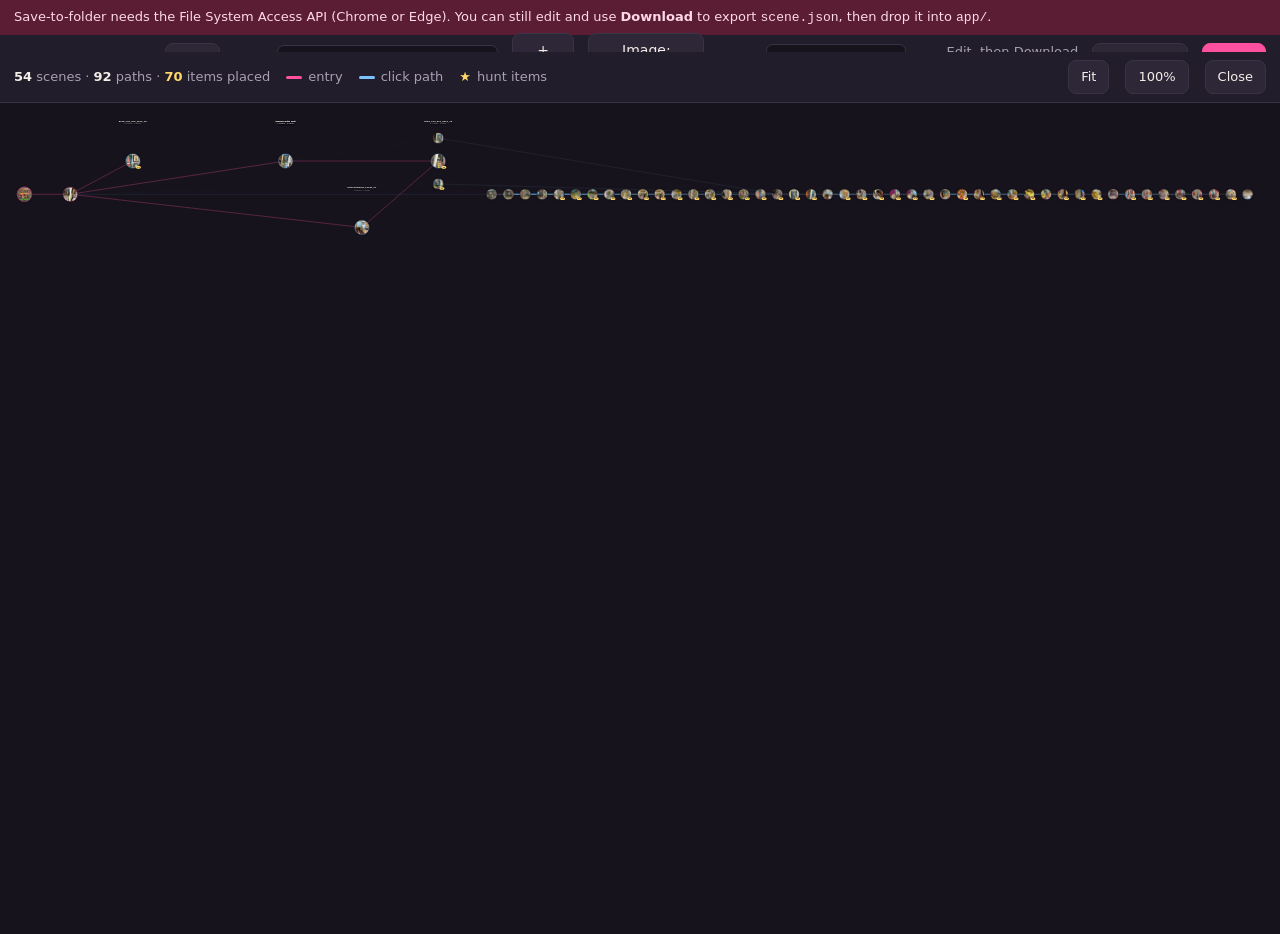
==== app/editor.html @ ed71b114 "Replace hover hints with pickable scene transitions Hints only ever rendered on mousemove, which pho" ====
<!doctype html>
<html lang="en">
<head>
  <meta charset="utf-8">
  <meta name="viewport" content="width=device-width, initial-scale=1">
  <title>Treasure Factory: Editor</title>
  <style>
    :root { --bg:#16131c; --panel:#221d2b; --line:#3a3346; --ink:#f3eee7; --muted:#a99fb5; --accent:#ff50a0; --accent2:#7cc0ff; }
    * { box-sizing: border-box; }
    /* The `hidden` attribute must win over our id/class `display` rules (e.g. #gate, .empty),
       or those elements never hide. Without this, the gate overlay stays up after unlock. */
    [hidden] { display: none !important; }
    html, body { margin:0; height:100%; background:var(--bg); color:var(--ink);
      font:14px/1.4 ui-sans-serif, system-ui, sans-serif; overflow:hidden; }

    #toolbar { display:flex; align-items:center; gap:14px; padding:8px 14px;
      background:var(--panel); border-bottom:1px solid var(--line); height:52px; }
    #toolbar .brand { color:var(--accent); letter-spacing:.02em; white-space:nowrap; }
    #toolbar label { display:flex; align-items:center; gap:6px; color:var(--muted); white-space:nowrap; }
    #toolbar select, #toolbar input { background:var(--bg); color:var(--ink);
      border:1px solid var(--line); border-radius:7px; padding:6px 8px; font:inherit; }
    #toolbar input { width:140px; }
    #toolbar .spacer { flex:1; }
    .status { color:var(--muted); min-width:120px; text-align:right; font-size:13px; }
    button { background:#2e2738; color:var(--ink); border:1px solid var(--line);
      border-radius:8px; padding:7px 12px; font:inherit; cursor:pointer; }
    button:hover { border-color:var(--accent); }
    button:disabled { opacity:.45; cursor:not-allowed; }
    button.primary { background:var(--accent); color:#1a0e16; border-color:var(--accent); font-weight:600; }
    button.danger { background:#3a2030; border-color:#6b2a47; color:#ffc4dc; }

    #main { display:flex; height:calc(100% - 52px); }
    #stage { position:relative; flex:1; background:#0c0a10; overflow:hidden; }
    #editframe { position:absolute; inset:0; width:100%; height:100%; object-fit:contain;
      user-select:none; -webkit-user-drag:none; }
    #overlay { position:absolute; inset:0; cursor:crosshair; }
    .empty { position:absolute; inset:0; display:flex; align-items:center; justify-content:center;
      color:var(--muted); text-align:center; padding:0 30px; pointer-events:none; }

    .hs { position:absolute; border:2px solid var(--accent2);
      background:rgba(124,192,255,.14); border-radius:3px; cursor:move; }
    .hs.find { border-color:#ffd76a; background:rgba(255,215,106,.14); }
    .hs.selected { border-color:var(--accent); background:rgba(255,80,160,.18); box-shadow:0 0 0 1px var(--accent); }
    .hs.drawing { border-style:dashed; pointer-events:none; }
    .hslabel { position:absolute; left:0; top:-19px; padding:0 5px; font-size:11px; line-height:17px;
      background:rgba(0,0,0,.7); color:var(--ink); border-radius:4px; white-space:nowrap; pointer-events:none; }
    .handle { position:absolute; right:-6px; bottom:-6px; width:12px; height:12px;
      background:var(--accent); border:2px solid #1a0e16; border-radius:3px; cursor:nwse-resize; }

    #panel { width:288px; background:var(--panel); border-left:1px solid var(--line);
      padding:14px; overflow:auto; }
    #panel h3 { margin:6px 0 8px; font-size:12px; text-transform:uppercase; letter-spacing:.08em; color:var(--muted); }
    #hotspotList { list-style:none; margin:0 0 14px; padding:0; }
    #hotspotList li { display:flex; justify-content:space-between; gap:8px; align-items:center;
      padding:7px 9px; border:1px solid var(--line); border-radius:7px; margin-bottom:6px; cursor:pointer; }
    #hotspotList li.sel { border-color:var(--accent); background:rgba(255,80,160,.1); }
    #hotspotList li .t { color:var(--muted); font-size:12px; }
    #hsEditor label { display:block; margin:10px 0; color:var(--muted); }
    #hsEditor input, #hsEditor select { width:100%; margin-top:4px; background:var(--bg); color:var(--ink);
      border:1px solid var(--line); border-radius:7px; padding:7px 8px; font:inherit; }
    .coords { font:12px/1.5 ui-monospace, monospace; color:var(--muted); margin:8px 0; }
    .help { color:var(--muted); font-size:12px; border-top:1px solid var(--line); padding-top:12px; margin-top:16px; }
    #unsupported { background:#5a1d33; color:#ffd9e6; padding:8px 14px; font-size:13px; }
    #unsupported a { color:#fff; }

    #gate { position:fixed; inset:0; z-index:1000; background:var(--bg);
      display:flex; align-items:center; justify-content:center; padding:24px; overflow:auto; }
    .gatecard { max-width:560px; background:var(--panel); border:1px solid var(--line);
      border-radius:14px; padding:24px 26px; box-shadow:0 12px 48px rgba(0,0,0,.5); }
    .gatecard h2 { margin:0 0 10px; color:var(--accent); font-size:20px; }
    .gateerror { color:#ffb3b3; font-size:13px; margin:10px 0 0; }
    .modalnote { color:var(--muted); font-size:13px; line-height:1.5; }
    .steps { margin:12px 0; padding-left:20px; font-size:13px; line-height:1.6; }
    .steps code, .modalnote code { background:var(--bg); border:1px solid var(--line); border-radius:5px;
      padding:0 4px; font:12px/1.4 ui-monospace, monospace; }
    .tokenfield { display:block; margin:14px 0 4px; color:var(--muted); }
    .tokenfield input { width:100%; margin-top:5px; background:var(--bg); color:var(--ink);
      border:1px solid var(--line); border-radius:7px; padding:8px; font:inherit; }
    .modalactions { display:flex; justify-content:flex-end; gap:10px; margin-top:16px; }
    #tokenDocLink { color:var(--accent2); }

    #imageGrid { position:fixed; inset:0; z-index:1000; background:var(--bg);
      display:flex; flex-direction:column; padding:16px 18px; }
    .gridhead { display:flex; align-items:center; gap:14px; margin-bottom:12px; }
    .gridhead h2 { margin:0; color:var(--accent); font-size:18px; white-space:nowrap; }
    #imageGridCount { color:var(--muted); font-size:13px; white-space:nowrap; }
    #imageGridFilter { flex:1; background:var(--panel); color:var(--ink);
      border:1px solid var(--line); border-radius:7px; padding:8px 10px; font:inherit; }
    /* max-content rows: with the default stretch alignment, auto rows collapse to ~16px
       (Chrome sizes the row before the img's aspect-ratio height is known) and the 3:4
       tiles pile on top of each other. */
    #imageGridList { flex:1; overflow:auto; display:grid; gap:10px; align-content:start;
      grid-template-columns:repeat(auto-fill, minmax(200px, 1fr)); grid-auto-rows:max-content;
      width:100%; }
    .tile { position:relative; border:2px solid transparent; border-radius:8px;
      overflow:hidden; cursor:pointer; background:var(--panel); }
    /* The in-flow img with an aspect-ratio is what gives the tile (and so the auto grid row)
       its height, stable even before the lazy src loads. Keep it in flow: an absolutely
       positioned img contributes no height and the rows collapse. Photos are all portrait
       3:4, so cover shows them uncropped. */
    .tile img { display:block; width:100%; aspect-ratio:3/4; object-fit:cover; background:var(--panel); }
    .tile .cap { position:absolute; left:0; right:0; bottom:0; padding:3px 6px; font-size:11px;
      background:rgba(0,0,0,.6); color:var(--ink); white-space:nowrap; overflow:hidden; text-overflow:ellipsis; }
    .tile.used img { filter:grayscale(1); opacity:.38; }
    .tile.used .badge { position:absolute; top:6px; left:6px; padding:1px 6px; font-size:11px;
      background:var(--accent2); color:#0c1422; border-radius:10px; max-width:90%;
      white-space:nowrap; overflow:hidden; text-overflow:ellipsis; }
    .tile.current { border-color:var(--accent); }
    .tile:hover { border-color:var(--accent2); }

    /* --- atlas: the map home view --- */
    #atlasView { position:fixed; left:0; right:0; bottom:0; top:52px; z-index:900;
      background:var(--bg); display:flex; flex-direction:column; }
    .atlas-head { display:flex; align-items:center; gap:16px; padding:8px 14px;
      border-bottom:1px solid var(--line); background:var(--panel); color:var(--muted); font-size:13px; }
    .atlas-head b { color:var(--ink); font-variant-numeric:tabular-nums; }
    .atlas-head .gold { color:#ffd76a; }
    .at-key { display:inline-flex; align-items:center; gap:6px; }
    .at-sw { width:16px; border-top:3px solid; border-radius:2px; }
    #atlasBody { flex:1; overflow:auto; position:relative; }
    .at-shell { overflow:hidden; }
    .at-canvas { position:relative; transform-origin:0 0; }
    .at-canvas svg { position:absolute; inset:0; }
    .at-canvas line { transition: stroke .15s ease, stroke-opacity .15s ease, stroke-width .15s ease; }
    line.at-ring  { stroke:var(--accent2); stroke-opacity:.38; stroke-width:1.5; }
    line.at-spoke { stroke:var(--accent2); stroke-opacity:.12; stroke-width:1; }
    line.at-spine { stroke:var(--accent);  stroke-opacity:.75; stroke-width:2.5; }
    line.at-lit   { stroke:#ffd76a; stroke-opacity:1; stroke-width:2.5; }
    .at-node { position:absolute; transform:translate(-50%,-50%); width:72px; height:72px;
      border-radius:50%; padding:0; background-size:cover; background-position:center;
      border:2px solid var(--line); cursor:pointer; box-shadow:0 2px 10px rgba(0,0,0,.5);
      transition:border-color .15s ease; }
    .at-node:hover, .at-node.at-lit { border-color:#ffd76a; }
    .at-node.at-hub { width:96px; height:96px; border-color:var(--accent2); }
    .at-node.at-entry { border-color:var(--accent); }
    .at-node.at-cur { border-color:var(--accent); box-shadow:0 0 0 3px rgba(255,80,160,.4), 0 2px 10px rgba(0,0,0,.5); }
    .at-badge { position:absolute; right:-6px; bottom:-4px; background:#ffd76a; color:#3a2a00;
      border-radius:999px; font-size:11px; font-weight:600; line-height:1; padding:3px 7px;
      pointer-events:none; box-shadow:0 1px 4px rgba(0,0,0,.5); }
    .at-roomlabel { position:absolute; transform:translateX(-50%); text-align:center;
      font-weight:600; font-size:15px; color:var(--ink); pointer-events:none;
      text-shadow:0 1px 6px rgba(0,0,0,.9); white-space:nowrap; }
    .at-roomlabel small { display:block; font-weight:400; font-size:11px; color:var(--muted); letter-spacing:.04em; }
    .at-tip { position:absolute; transform:translate(-50%,-100%); background:rgba(0,0,0,.78);
      color:var(--ink); padding:4px 9px; border-radius:6px; font-size:12px;
      pointer-events:none; white-space:nowrap; z-index:5; }
    @media (prefers-reduced-motion: reduce) {
      .at-canvas line, .at-node { transition:none; }
    }

    .buildbadge { display:inline-flex; align-items:center; gap:6px; padding:4px 9px; border-radius:14px;
      font-size:12px; background:var(--bg); border:1px solid var(--line); color:var(--muted); white-space:nowrap; }
    .buildbadge .dot { width:9px; height:9px; border-radius:50%; background:var(--muted); flex:none; }
    .buildbadge.live { color:#9ff0cf; }      .buildbadge.live .dot { background:#36d399; }
    .buildbadge.unsaved { color:#ffc4cc; }   .buildbadge.unsaved .dot { background:#ff5a6a; }
    .buildbadge.failed { color:#ffc4cc; }    .buildbadge.failed .dot { background:#ff5a6a; }
    .buildbadge.building { color:#ffd9a3; }
    .buildbadge.building .dot { width:12px; height:12px; background:transparent;
      border:2px solid rgba(245,177,74,.3); border-top-color:#f5b14a; animation:spin .8s linear infinite; }
    @keyframes spin { to { transform:rotate(360deg); } }
  </style>
</head>
<body>
  <div id="unsupported" hidden>
    Save-to-folder needs the File System Access API (Chrome or Edge). You can still edit and use
    <b>Download</b> to export <code>scene.json</code>, then drop it into <code>app/</code>.
  </div>
  <header id="toolbar">
    <strong class="brand">Treasure Factory</strong>
    <button id="mapBtn" title="Back to the scene map">Map</button>
    <label>Node <select id="nodeSelect"></select></label>
    <button id="newNodeBtn" title="Create a new node from an image">+ Node</button>
    <button id="browseImagesBtn" title="Pick this node's image from a grid">Image: <span id="curImageName">none</span></button>
    <label>Name <input id="nodeTitle" type="text" placeholder="Room name"></label>
    <span class="spacer"></span>
    <span id="status" class="status"></span>
    <button id="helpTokenBtn" title="Sign out (clear the saved token and lock the editor)" hidden>Sign out</button>
    <span id="buildBadge" class="buildbadge" title="GitHub Pages build status" hidden><span class="dot"></span><span id="buildBadgeText">·</span></span>
    <button id="downloadBtn" title="Export scene.json as a download">Download</button>
    <button id="saveBtn" class="primary">Save to folder</button>
  </header>
  <main id="main">
    <div id="stage">
      <img id="editframe" alt="" draggable="false">
      <div id="overlay"></div>
      <div id="empty" class="empty">Pick or create a node, then drag on the image to add a clickable area.</div>
    </div>
    <aside id="panel">
      <h3>Hotspots in this node</h3>
      <ul id="hotspotList"></ul>
      <div id="hsEditor" hidden>
        <h3>Selected hotspot</h3>
        <label>Action<select id="hsActionType"><option value="goto">goto: navigate to a node</option><option value="find">find: scavenger item</option></select></label>
        <label id="hsTargetRow">Target node<select id="hsTarget"></select></label>
        <label id="hsItemRow" hidden>Item<select id="hsItem"></select></label>
        <label id="hsFxRow">Transition<select id="hsFx">
          <option value="dissolve">dissolve (default)</option>
          <option value="cut">cut</option>
          <option value="wipe">wipe</option>
          <option value="zoom">zoom</option>
          <option value="iris">iris</option>
        </select></label>
        <div class="coords" id="hsCoords"></div>
        <button id="deleteHsBtn" class="danger">Delete hotspot</button>
      </div>
      <p class="help">Drag on the image to draw a box. Click a box to select it; <b>Option-click</b> it to
      follow it to its target. Drag a box to move it, drag its corner to resize. Press <b>Delete</b> to
      remove the selected box. Save writes <code>scene.json</code> into your <code>app/</code> folder.</p>
    </aside>
  </main>

  <div id="gate" hidden>
    <div class="gatecard">
      <h2>Treasure Factory Editor</h2>
      <p class="modalnote">
        This editor is locked. To open it, paste a GitHub <b>fine-grained Personal Access Token</b> with
        <b>Contents: Read and write</b> on <code>aphelionz/treasure-factory</code>. The token is stored only in
        this browser and is verified against the repo before the editor opens; repo write access is the allowlist.
      </p>
      <ol class="steps">
        <li>GitHub &rarr; your profile photo (top-right) &rarr; <b>Settings</b>.</li>
        <li>Left sidebar, bottom: <b>Developer settings</b>.</li>
        <li><b>Personal access tokens</b> &rarr; <b>Fine-grained tokens</b> &rarr; <b>Generate new token</b>.</li>
        <li><b>Token name</b>: e.g. <code>treasure-factory editor</code>. Set an <b>Expiration</b> (re-issue when it lapses).</li>
        <li><b>Resource owner</b>: the repo owner (<code>aphelionz</code>).</li>
        <li><b>Repository access</b> &rarr; <b>Only select repositories</b> &rarr; pick <code>treasure-factory</code>.</li>
        <li><b>Repository permissions</b> &rarr; <b>Contents</b> &rarr; <b>Read and write</b> (Metadata: Read is added automatically).</li>
        <li><b>Generate token</b>, copy it, and paste it below.</li>
      </ol>
      <p><a id="tokenDocLink" href="https://github.com/settings/personal-access-tokens" target="_blank" rel="noopener">Open the token page &#8599;</a></p>
      <label class="tokenfield">Token
        <input id="tokenInput" type="password" autocomplete="off" spellcheck="false" placeholder="github_pat_…">
      </label>
      <div id="gateError" class="gateerror" hidden></div>
      <div class="modalactions">
        <button id="gateUnlock" type="button" class="primary">Unlock editor</button>
      </div>
    </div>
  </div>

  <div id="atlasView" hidden>
    <div class="atlas-head">
      <span id="atlasStats"></span>
      <span class="at-key"><span class="at-sw" style="border-color:var(--accent)"></span>entry</span>
      <span class="at-key"><span class="at-sw" style="border-color:var(--accent2)"></span>click path</span>
      <span class="at-key"><span class="gold">★</span>hunt items</span>
      <span style="flex:1"></span>
      <button id="atlasFit">Fit</button>
      <button id="atlas100">100%</button>
      <button id="atlasClose" title="Close the map and edit the selected node">Close</button>
    </div>
    <div id="atlasBody"></div>
  </div>

  <div id="imageGrid" hidden>
    <div class="gridhead">
      <h2>Images</h2>
      <span id="imageGridCount"></span>
      <input id="imageGridFilter" type="text" placeholder="Filter by name…" autocomplete="off" spellcheck="false">
      <button id="imageGridClose" type="button">Close</button>
    </div>
    <div id="imageGridList"></div>
  </div>

  <script type="module" src="editor.js"></script>
</body>
</html>
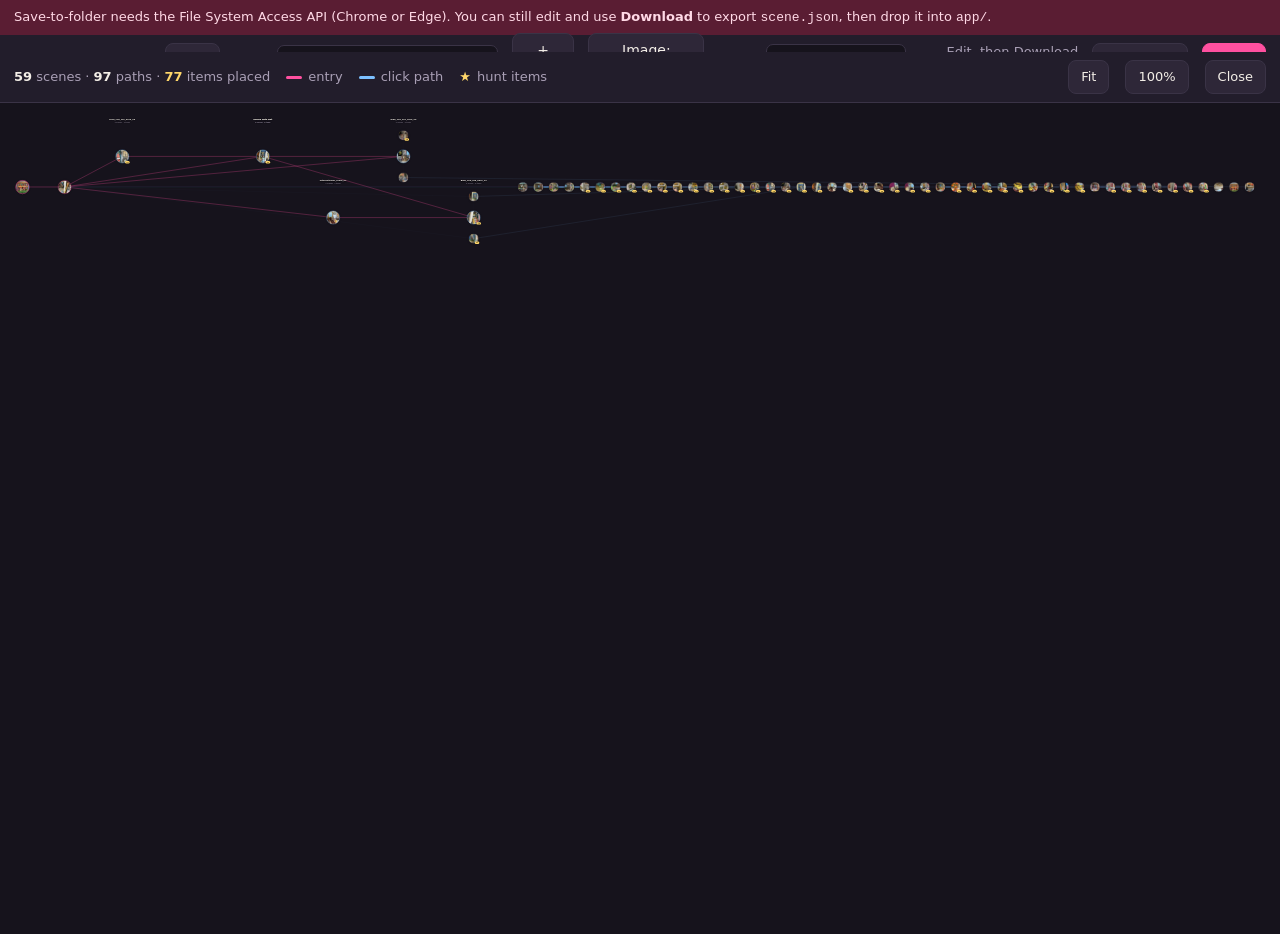
==== commit a31ae2b9: "Editor: transition previews on the stage The five effect classes move to a shared transitions.css so" ====
--- a/app/editor.html
+++ b/app/editor.html
@@ -4,6 +4,7 @@
   <meta charset="utf-8">
   <meta name="viewport" content="width=device-width, initial-scale=1">
   <title>Treasure Factory: Editor</title>
+  <link rel="stylesheet" href="transitions.css">
   <style>
     :root { --bg:#16131c; --panel:#221d2b; --line:#3a3346; --ink:#f3eee7; --muted:#a99fb5; --accent:#ff50a0; --accent2:#7cc0ff; }
     * { box-sizing: border-box; }
@@ -31,8 +32,9 @@
 
     #main { display:flex; height:calc(100% - 52px); }
     #stage { position:relative; flex:1; background:#0c0a10; overflow:hidden; }
-    #editframe { position:absolute; inset:0; width:100%; height:100%; object-fit:contain;
+    #editframe, #fxpreview { position:absolute; inset:0; width:100%; height:100%; object-fit:contain;
       user-select:none; -webkit-user-drag:none; }
+    #fxpreview { pointer-events:none; z-index:2; }
     #overlay { position:absolute; inset:0; cursor:crosshair; }
     .empty { position:absolute; inset:0; display:flex; align-items:center; justify-content:center;
       color:var(--muted); text-align:center; padding:0 30px; pointer-events:none; }
@@ -182,6 +184,7 @@
   <main id="main">
     <div id="stage">
       <img id="editframe" alt="" draggable="false">
+      <img id="fxpreview" alt="" hidden draggable="false">
       <div id="overlay"></div>
       <div id="empty" class="empty">Pick or create a node, then drag on the image to add a clickable area.</div>
     </div>
@@ -193,13 +196,18 @@
         <label>Action<select id="hsActionType"><option value="goto">goto: navigate to a node</option><option value="find">find: scavenger item</option></select></label>
         <label id="hsTargetRow">Target node<select id="hsTarget"></select></label>
         <label id="hsItemRow" hidden>Item<select id="hsItem"></select></label>
-        <label id="hsFxRow">Transition<select id="hsFx">
-          <option value="dissolve">dissolve (default)</option>
-          <option value="cut">cut</option>
-          <option value="wipe">wipe</option>
-          <option value="zoom">zoom</option>
-          <option value="iris">iris</option>
-        </select></label>
+        <label id="hsFxRow">Transition
+          <span style="display:flex; gap:6px; margin-top:4px;">
+            <select id="hsFx" style="margin-top:0; flex:1;">
+              <option value="dissolve">dissolve (default)</option>
+              <option value="cut">cut</option>
+              <option value="wipe">wipe</option>
+              <option value="zoom">zoom</option>
+              <option value="iris">iris</option>
+            </select>
+            <button id="hsFxPlay" type="button" title="Preview this transition on the stage">&#9654;</button>
+          </span>
+        </label>
         <div class="coords" id="hsCoords"></div>
         <button id="deleteHsBtn" class="danger">Delete hotspot</button>
       </div>
--- a/app/transitions.css
+++ b/app/transitions.css
@@ -0,0 +1,16 @@
+/* Scene transitions, shared by the player (engine.js fx layer) and the
+   editor's preview. One definition so the preview can never drift from
+   what the player actually shows. Apply .fx-<name> to an image layered
+   over the outgoing scene; 'cut' has no class (it's just a src swap). */
+
+.fx-dissolve { animation: fxDissolve .45s ease both; }
+@keyframes fxDissolve { from { opacity: 0; } to { opacity: 1; } }
+
+.fx-wipe { animation: fxWipe .5s ease-in-out both; }
+@keyframes fxWipe { from { clip-path: inset(0 100% 0 0); } to { clip-path: inset(0 0 0 0); } }
+
+.fx-zoom { animation: fxZoom .5s ease-out both; }
+@keyframes fxZoom { from { opacity: 0; transform: scale(1.15); } to { opacity: 1; transform: scale(1); } }
+
+.fx-iris { animation: fxIris .55s ease-in-out both; }
+@keyframes fxIris { from { clip-path: circle(0% at 50% 50%); } to { clip-path: circle(75% at 50% 50%); } }
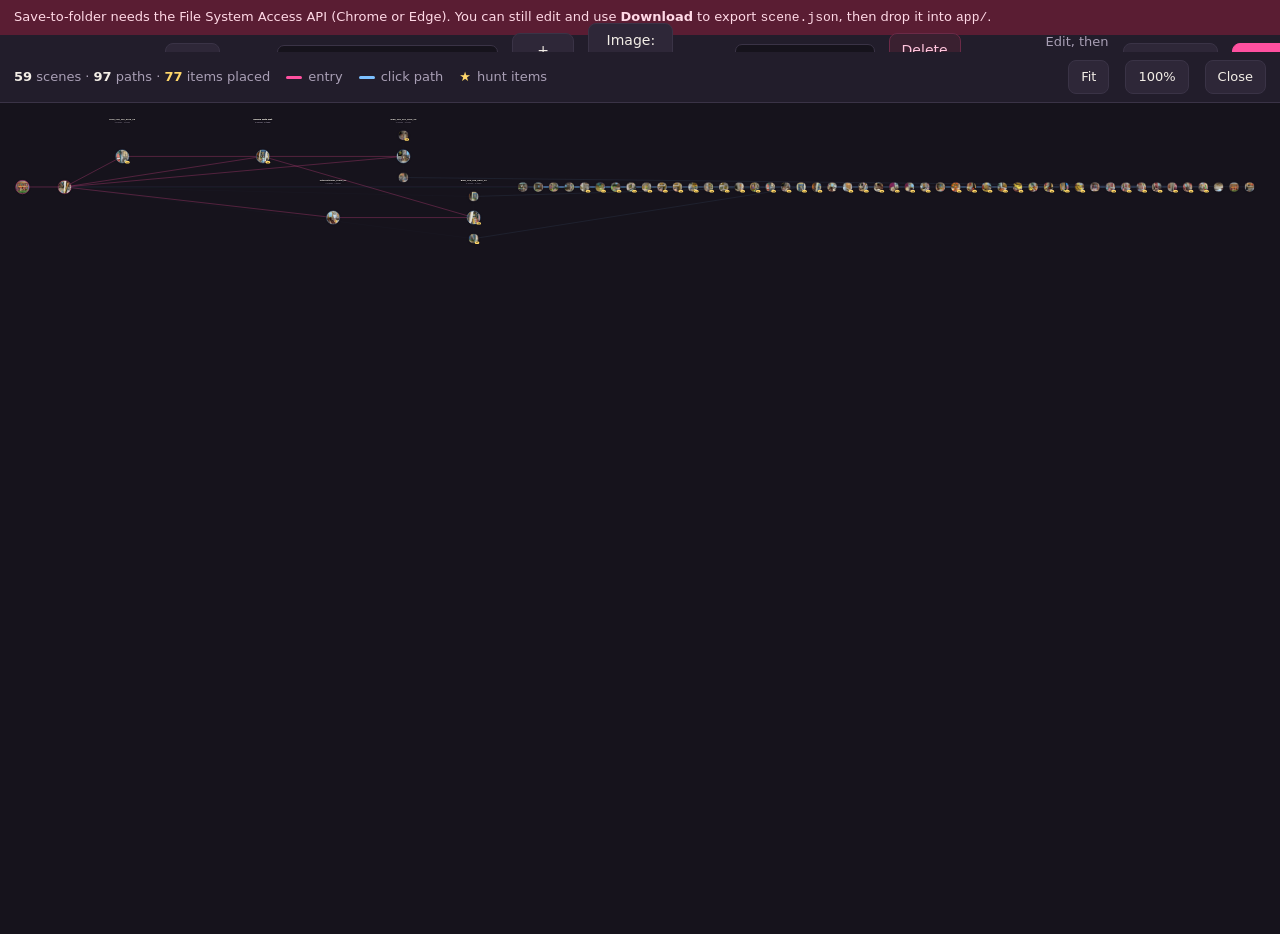
==== commit c861c41b: "Editor: Delete node button Removes the current node and every goto hotspot leading to it, after a co" ====
--- a/app/editor.html
+++ b/app/editor.html
@@ -174,6 +174,7 @@
     <button id="newNodeBtn" title="Create a new node from an image">+ Node</button>
     <button id="browseImagesBtn" title="Pick this node's image from a grid">Image: <span id="curImageName">none</span></button>
     <label>Name <input id="nodeTitle" type="text" placeholder="Room name"></label>
+    <button id="deleteNodeBtn" class="danger" title="Delete this node and every hotspot that leads to it">Delete node</button>
     <span class="spacer"></span>
     <span id="status" class="status"></span>
     <button id="helpTokenBtn" title="Sign out (clear the saved token and lock the editor)" hidden>Sign out</button>
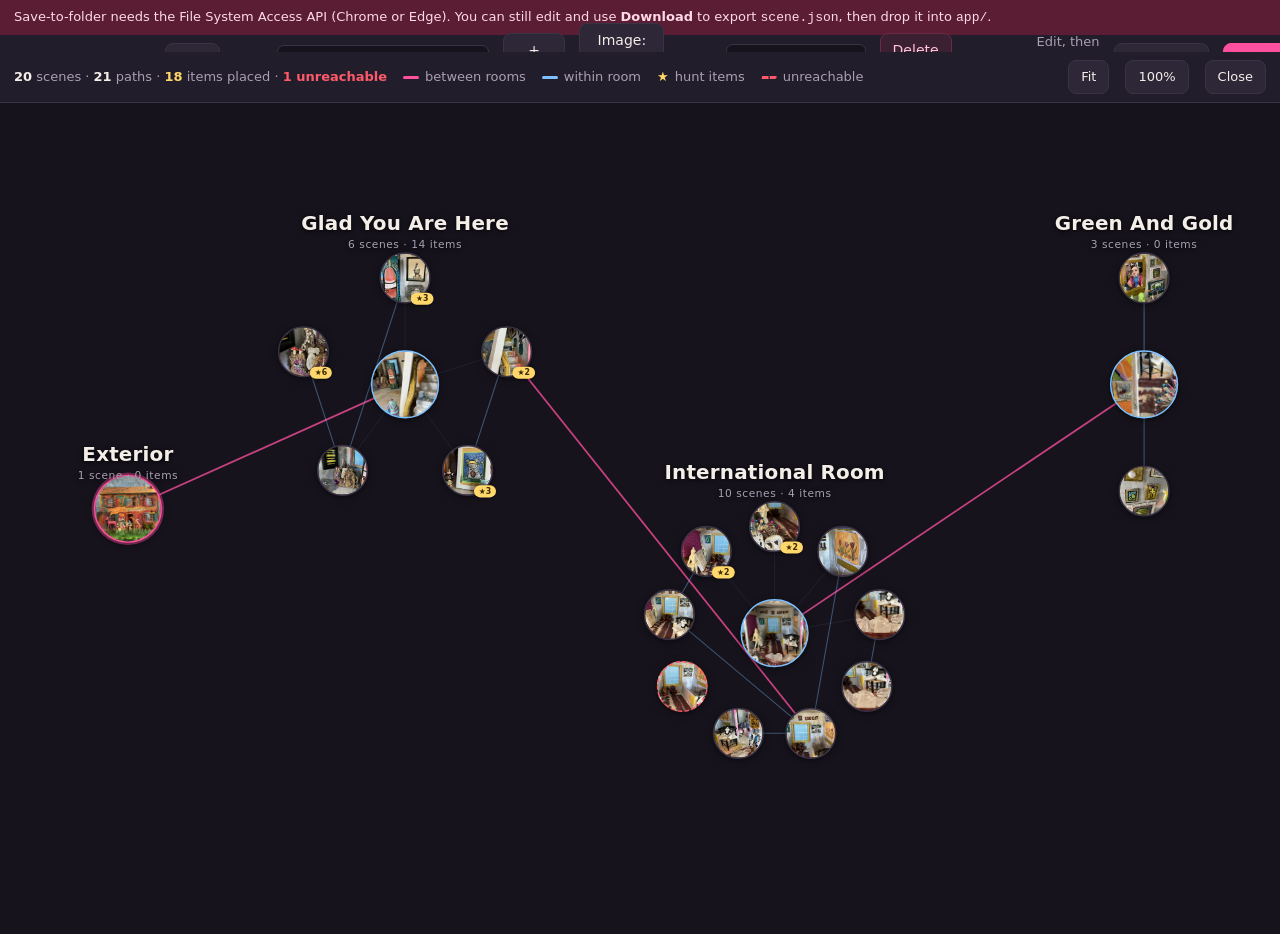
==== commit bcdb64d0: "Atlas: rooms come from photo folders, not wiring guesses The old hub heuristics assumed the entry->c" ====
--- a/app/editor.html
+++ b/app/editor.html
@@ -140,11 +140,12 @@
       border-radius:999px; font-size:11px; font-weight:600; line-height:1; padding:3px 7px;
       pointer-events:none; box-shadow:0 1px 4px rgba(0,0,0,.5); }
     .at-roomlabel { position:absolute; transform:translateX(-50%); text-align:center;
-      font-weight:600; font-size:15px; color:var(--ink); pointer-events:none;
-      text-shadow:0 1px 6px rgba(0,0,0,.9); white-space:nowrap; }
-    .at-roomlabel small { display:block; font-weight:400; font-size:11px; color:var(--muted); letter-spacing:.04em; }
-    .at-tip { position:absolute; transform:translate(-50%,-100%); background:rgba(0,0,0,.78);
-      color:var(--ink); padding:4px 9px; border-radius:6px; font-size:12px;
+      font-weight:700; font-size:28px; color:var(--ink); pointer-events:none;
+      text-shadow:0 1px 8px rgba(0,0,0,.9); white-space:nowrap; letter-spacing:.01em; }
+    .at-roomlabel small { display:block; font-weight:500; font-size:15px; color:var(--muted); letter-spacing:.05em; }
+    .at-node.at-orphan { border-color:#ff5a6a; border-style:dashed; }
+    .at-tip { position:absolute; transform:translate(-50%,-100%); background:rgba(0,0,0,.82);
+      color:var(--ink); padding:6px 12px; border-radius:7px; font-size:15px; font-weight:500;
       pointer-events:none; white-space:nowrap; z-index:5; }
     @media (prefers-reduced-motion: reduce) {
       .at-canvas line, .at-node { transition:none; }
@@ -250,9 +251,10 @@
   <div id="atlasView" hidden>
     <div class="atlas-head">
       <span id="atlasStats"></span>
-      <span class="at-key"><span class="at-sw" style="border-color:var(--accent)"></span>entry</span>
-      <span class="at-key"><span class="at-sw" style="border-color:var(--accent2)"></span>click path</span>
+      <span class="at-key"><span class="at-sw" style="border-color:var(--accent)"></span>between rooms</span>
+      <span class="at-key"><span class="at-sw" style="border-color:var(--accent2)"></span>within room</span>
       <span class="at-key"><span class="gold">★</span>hunt items</span>
+      <span class="at-key"><span class="at-sw" style="border-color:#ff5a6a; border-top-style:dashed"></span>unreachable</span>
       <span style="flex:1"></span>
       <button id="atlasFit">Fit</button>
       <button id="atlas100">100%</button>
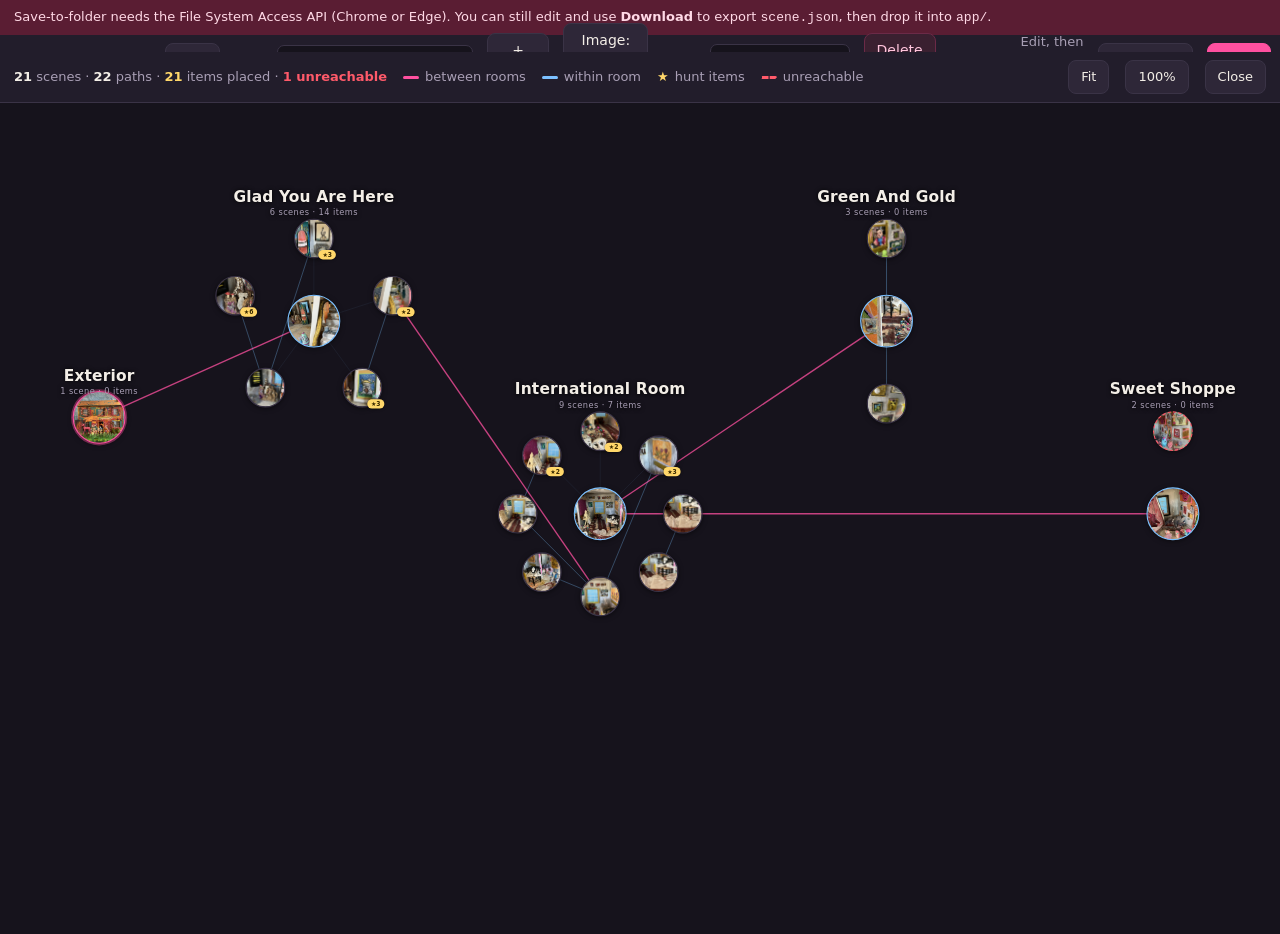
==== commit ba796ed2: "Editor: phone layout and touch editing On a phone-width screen the editor now puts the photo first a" ====
--- a/app/editor.html
+++ b/app/editor.html
@@ -2,7 +2,7 @@
 <html lang="en">
 <head>
   <meta charset="utf-8">
-  <meta name="viewport" content="width=device-width, initial-scale=1">
+  <meta name="viewport" content="width=device-width, initial-scale=1, viewport-fit=cover">
   <title>Treasure Factory: Editor</title>
   <link rel="stylesheet" href="transitions.css">
   <style>
@@ -161,6 +161,71 @@
     .buildbadge.building .dot { width:12px; height:12px; background:transparent;
       border:2px solid rgba(245,177,74,.3); border-top-color:#f5b14a; animation:spin .8s linear infinite; }
     @keyframes spin { to { transform:rotate(360deg); } }
+    /* Toolbar: the secondary tools sit inline on desktop; #moreBtn only exists on a phone. */
+    #toolExtras { display:contents; }
+    #moreBtn { display:none; }
+    .hsactions { display:flex; flex-wrap:wrap; gap:8px; }
+    #doneHsBtn { display:none; }
+    .touchhelp { display:none; }
+    /* Drags on the photo are ours, never the page's scroll or pinch. */
+    #overlay { touch-action:none; -webkit-user-select:none; user-select:none; -webkit-touch-callout:none; }
+    @media (pointer: coarse) {
+      .handle { width:26px; height:26px; right:-13px; bottom:-13px; border-radius:50%; }
+      .deskhelp { display:none; }
+      .touchhelp { display:block; }
+    }
+
+    /* ---------- phone layout ---------- */
+    @media (max-width: 720px) {
+      html, body { height:100%; height:100dvh; }
+      /* iOS zooms the page when a focused field is under 16px. */
+      input, select, textarea { font-size:16px !important; }
+      #toolbar { gap:8px; padding:8px 10px; position:relative; }
+      #toolbar .brand, #toolbar .nodepick .lbl { display:none; }
+      #toolbar .nodepick { flex:1; min-width:0; }
+      #toolbar .nodepick select { width:100%; min-width:0; }
+      #moreBtn { display:inline-block; font-size:18px; line-height:1; padding:7px 11px; }
+      #buildBadge #buildBadgeText { display:none; }
+      #buildBadge { padding:6px; }
+      .wide { display:none; }
+      #toolExtras { display:none; position:absolute; z-index:950; top:100%; left:0; right:0;
+        flex-direction:column; align-items:stretch; gap:10px; padding:12px 14px 16px;
+        background:var(--panel); border-bottom:1px solid var(--line); box-shadow:0 12px 30px rgba(0,0,0,.5); }
+      body.menu-open #toolExtras { display:flex; }
+      #toolExtras .spacer { display:none; }
+      #toolExtras label { justify-content:space-between; }
+      #toolExtras input { width:auto; flex:1; }
+      #toolExtras .status { text-align:left; min-width:0; white-space:normal; }
+      #toolExtras button { padding:10px 12px; }
+
+      /* Photo on top at full width; the panel becomes a sheet underneath. */
+      #main { flex-direction:column; }
+      #stage { flex:1; min-height:0; }
+      #panel { width:100%; flex:none; max-height:34%; border-left:0; border-top:1px solid var(--line);
+        padding:10px 14px calc(10px + env(safe-area-inset-bottom)); }
+      body.hs-selected #panel { max-height:52%; }
+      body.hs-selected #hotspotList, body.hs-selected #panel > h3:first-child { display:none; }
+      #panel .help { display:none; }
+      #hotspotList { display:flex; gap:6px; overflow-x:auto; margin:0 0 4px; }
+      #hotspotList li { flex:none; margin:0; }
+      #panel:not(:has(#hotspotList li)) #hotspotList::after { content:"Drag on the photo to add a box."; color:var(--muted); font-size:13px; }
+      #hsEditor label { margin:8px 0; }
+      .hsactions button { flex:1; padding:10px 12px; }
+      #doneHsBtn { display:inline-block; }
+
+      .atlas-head { flex-wrap:wrap; gap:8px 12px; padding:8px 10px; }
+      .atlas-head .at-key { display:none; }
+      #atlasStats { flex-basis:100%; }
+
+      #imageGrid { padding:12px 10px calc(12px + env(safe-area-inset-bottom)); }
+      .gridhead { flex-wrap:wrap; gap:8px 10px; }
+      .gridhead h2 { font-size:16px; }
+      #imageGridFilter { order:3; flex-basis:100%; }
+      #imageGridList { grid-template-columns:repeat(auto-fill, minmax(104px, 1fr)); gap:8px; }
+
+      #gate { padding:12px; align-items:flex-start; }
+      .gatecard { padding:18px 16px; }
+    }
   </style>
 </head>
 <body>
@@ -171,16 +236,20 @@
   <header id="toolbar">
     <strong class="brand">Treasure Factory</strong>
     <button id="mapBtn" title="Back to the scene map">Map</button>
-    <label>Node <select id="nodeSelect"></select></label>
-    <button id="newNodeBtn" title="Create a new node from an image">+ Node</button>
-    <button id="browseImagesBtn" title="Pick this node's image from a grid">Image: <span id="curImageName">none</span></button>
-    <label>Name <input id="nodeTitle" type="text" placeholder="Room name"></label>
-    <button id="deleteNodeBtn" class="danger" title="Delete this node and every hotspot that leads to it">Delete node</button>
-    <span class="spacer"></span>
-    <span id="status" class="status"></span>
-    <button id="helpTokenBtn" title="Sign out (clear the saved token and lock the editor)" hidden>Sign out</button>
+    <label class="nodepick"><span class="lbl">Node</span> <select id="nodeSelect"></select></label>
+    <!-- Secondary tools: inline on desktop, a drop-down menu on a phone (see #moreBtn). -->
+    <div id="toolExtras">
+      <button id="newNodeBtn" title="Create a new node from an image">+ Node</button>
+      <button id="browseImagesBtn" title="Pick this node's image from a grid">Image: <span id="curImageName">none</span></button>
+      <label>Name <input id="nodeTitle" type="text" placeholder="Room name"></label>
+      <button id="deleteNodeBtn" class="danger" title="Delete this node and every hotspot that leads to it">Delete node</button>
+      <span class="spacer"></span>
+      <span id="status" class="status"></span>
+      <button id="helpTokenBtn" title="Sign out (clear the saved token and lock the editor)" hidden>Sign out</button>
+      <button id="downloadBtn" title="Export scene.json as a download">Download</button>
+    </div>
     <span id="buildBadge" class="buildbadge" title="GitHub Pages build status" hidden><span class="dot"></span><span id="buildBadgeText">·</span></span>
-    <button id="downloadBtn" title="Export scene.json as a download">Download</button>
+    <button id="moreBtn" type="button" aria-expanded="false" aria-controls="toolExtras" title="More tools">&#8943;</button>
     <button id="saveBtn" class="primary">Save to folder</button>
   </header>
   <main id="main">
@@ -211,9 +280,15 @@
           </span>
         </label>
         <div class="coords" id="hsCoords"></div>
-        <button id="deleteHsBtn" class="danger">Delete hotspot</button>
+        <div class="hsactions">
+          <button id="followHsBtn" type="button" title="Open the node this hotspot leads to">Follow &rarr;</button>
+          <button id="deleteHsBtn" class="danger">Delete<span class="wide"> hotspot</span></button>
+          <button id="doneHsBtn" type="button" title="Deselect this hotspot">Done</button>
+        </div>
       </div>
-      <p class="help">Drag on the image to draw a box. Click a box to select it; <b>Option-click</b> it to
+      <p class="help touchhelp">Drag on the photo to draw a box. Tap a box to select it, drag it to move it,
+      and drag its corner to resize. <b>Follow</b> opens the room it leads to.</p>
+      <p class="help deskhelp">Drag on the image to draw a box. Click a box to select it; <b>Option-click</b> it to
       follow it to its target. Drag a box to move it, drag its corner to resize. Press <b>Delete</b> to
       remove the selected box. Save writes <code>scene.json</code> into your <code>app/</code> folder.</p>
     </aside>
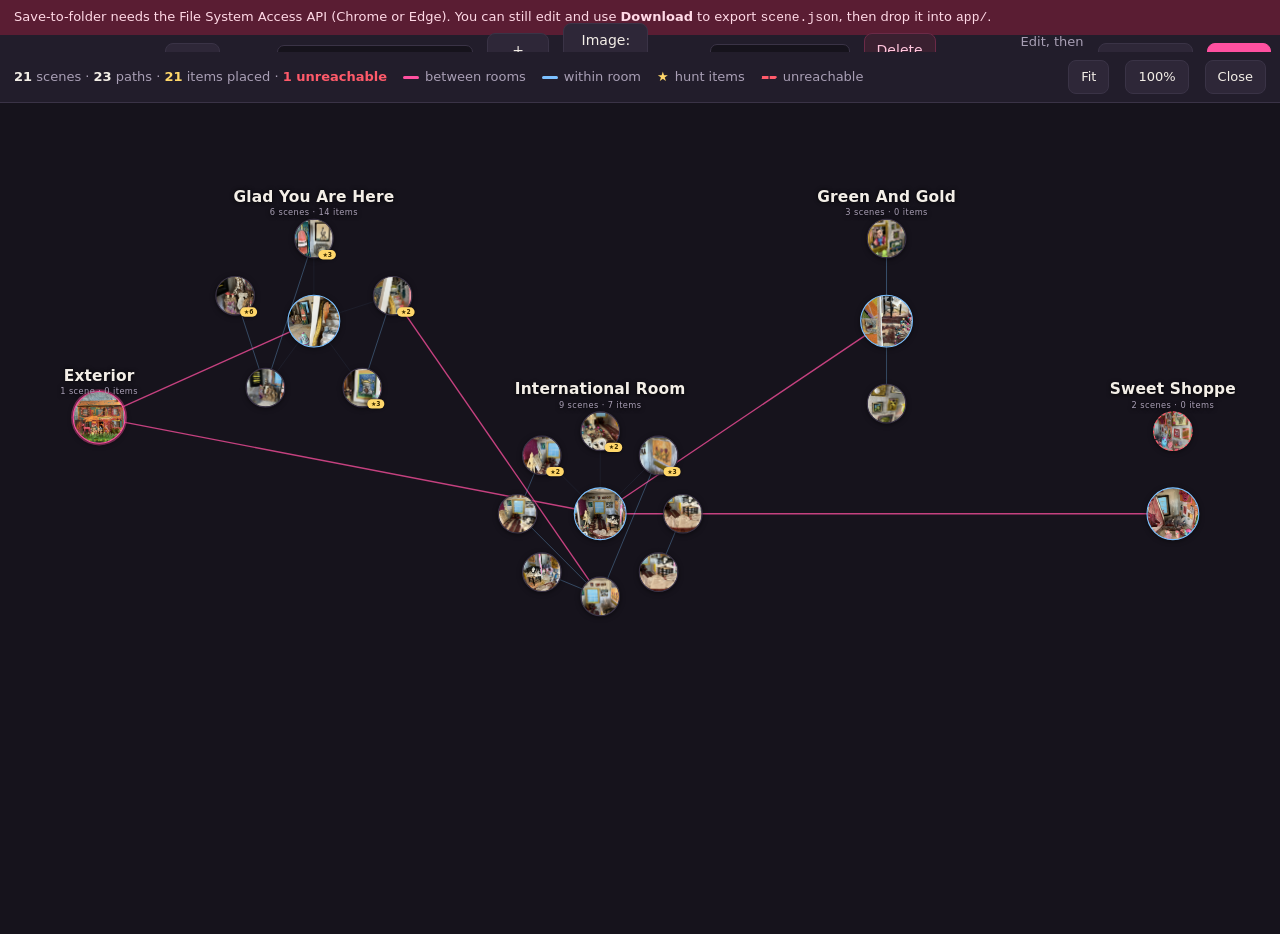
==== commit 38f1f522: "Editor map: pinch to zoom and two-finger pan on phones Pinch zooms the map around your fingers, two " ====
--- a/app/editor.html
+++ b/app/editor.html
@@ -119,7 +119,9 @@
     .atlas-head .gold { color:#ffd76a; }
     .at-key { display:inline-flex; align-items:center; gap:6px; }
     .at-sw { width:16px; border-top:3px solid; border-radius:2px; }
-    #atlasBody { flex:1; overflow:auto; position:relative; }
+    /* One finger scrolls the map; two fingers are ours (pinch zoom + pan, atlas.js). */
+    #atlasBody { flex:1; overflow:auto; position:relative; touch-action:pan-x pan-y;
+      overscroll-behavior:contain; -webkit-user-select:none; user-select:none; }
     .at-shell { overflow:hidden; }
     .at-canvas { position:relative; transform-origin:0 0; }
     .at-canvas svg { position:absolute; inset:0; }
@@ -175,6 +177,21 @@
       .touchhelp { display:block; }
     }
 
+    #addPhotos { background:var(--panel); border:1px solid var(--line); border-radius:10px;
+      padding:12px 14px; margin-bottom:12px; display:flex; flex-wrap:wrap; gap:10px 16px; align-items:flex-end; }
+    #addPhotos label { display:flex; flex-direction:column; gap:4px; color:var(--muted); font-size:13px; }
+    #addPhotos select, #addPhotos input[type=text] { background:var(--bg); color:var(--ink);
+      border:1px solid var(--line); border-radius:7px; padding:8px; font:inherit; min-width:180px; }
+    #addPhotos .modalnote { flex-basis:100%; margin:0; font-size:12px; }
+    .addrow { display:flex; gap:10px; }
+    .filebtn { position:relative; background:var(--accent); color:#1a0e16 !important; font-weight:600;
+      border-radius:8px; padding:8px 14px; cursor:pointer; font-size:14px !important; }
+    .filebtn input { position:absolute; inset:0; opacity:0; width:100%; cursor:pointer; }
+    .filebtn.busy { opacity:.5; pointer-events:none; }
+    .addstatus { flex-basis:100%; font-size:13px; color:var(--ink); white-space:pre-line; }
+    .addstatus.err { color:#ffb3b3; }
+    .tile.fresh { border-color:#36d399; }
+
     /* ---------- phone layout ---------- */
     @media (max-width: 720px) {
       html, body { height:100%; height:100dvh; }
@@ -221,6 +238,9 @@
       .gridhead { flex-wrap:wrap; gap:8px 10px; }
       .gridhead h2 { font-size:16px; }
       #imageGridFilter { order:3; flex-basis:100%; }
+      #addPhotos label, #addPhotos select, #addPhotos input[type=text] { width:100%; }
+      .addrow { flex-basis:100%; }
+      .addrow > * { flex:1; text-align:center; }
       #imageGridList { grid-template-columns:repeat(auto-fill, minmax(104px, 1fr)); gap:8px; }
 
       #gate { padding:12px; align-items:flex-start; }
@@ -343,7 +363,26 @@
       <h2>Images</h2>
       <span id="imageGridCount"></span>
       <input id="imageGridFilter" type="text" placeholder="Filter by name…" autocomplete="off" spellcheck="false">
+      <button id="addPhotosBtn" type="button" class="primary" title="Add photos from this device to a room" hidden>+ Photos</button>
       <button id="imageGridClose" type="button">Close</button>
+    </div>
+    <!-- Add photos (hosted editor): resized in the browser, committed to app/images/ on GitHub. -->
+    <div id="addPhotos" hidden>
+      <label>Room
+        <select id="addRoom"></select>
+      </label>
+      <label id="addRoomNewRow" hidden>New room name
+        <input id="addRoomNew" type="text" placeholder="e.g. Back Porch" autocomplete="off">
+      </label>
+      <div class="addrow">
+        <label class="filebtn">Choose photos
+          <input id="addFiles" type="file" accept="image/*" multiple>
+        </label>
+        <button id="addCancel" type="button">Cancel</button>
+      </div>
+      <p class="modalnote">Portrait shots only. Each photo is shrunk to 1600px and saved straight to the game
+        (location data is removed). Your full-size originals stay on this device.</p>
+      <div id="addStatus" class="addstatus" hidden></div>
     </div>
     <div id="imageGridList"></div>
   </div>
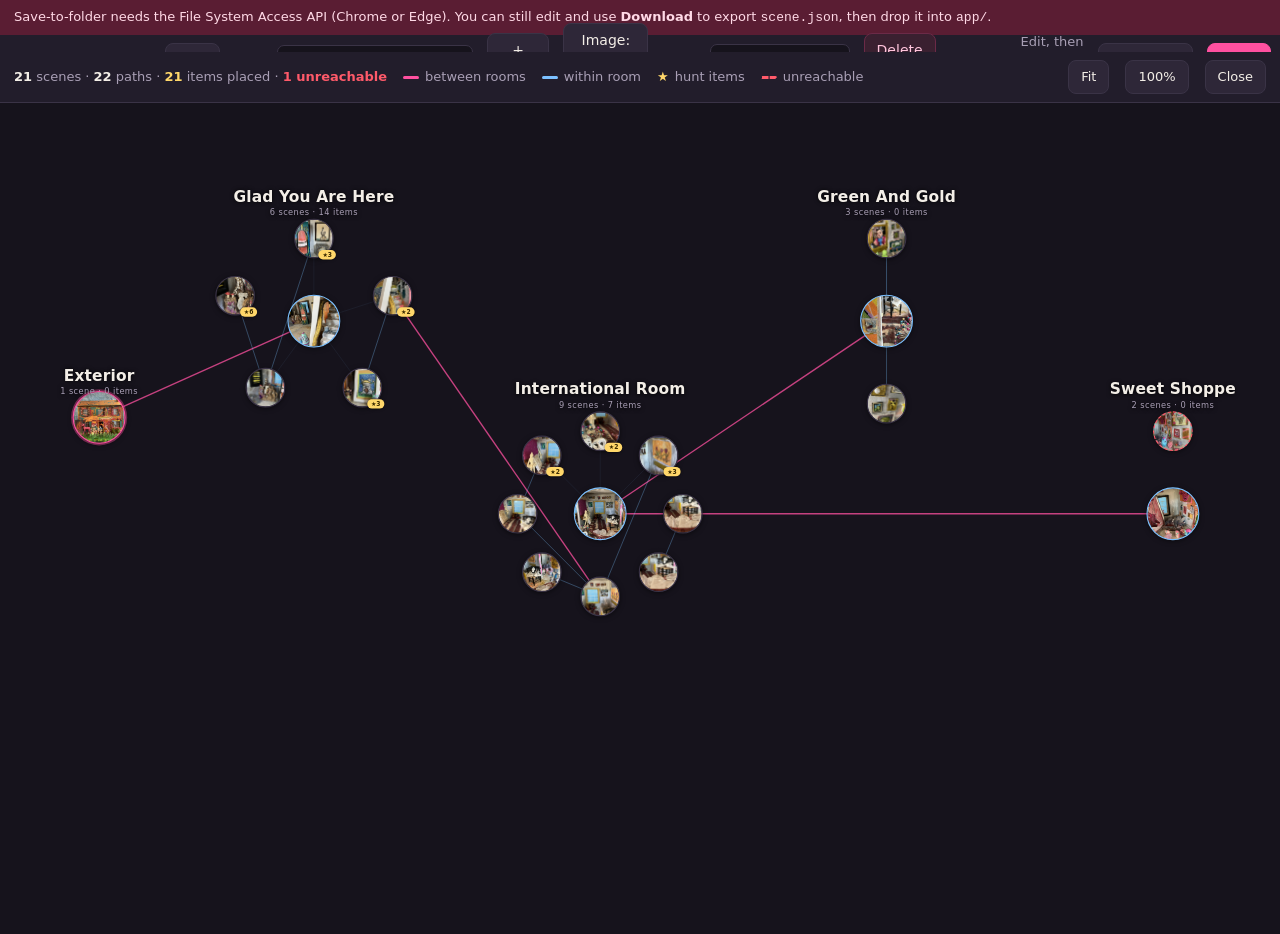
==== commit 3c0217f1: "Editor: tap a hotspot to follow it, press and hold to edit it On a phone, a tap on a box opens the r" ====
--- a/app/editor.html
+++ b/app/editor.html
@@ -40,9 +40,11 @@
       color:var(--muted); text-align:center; padding:0 30px; pointer-events:none; }
 
     .hs { position:absolute; border:2px solid var(--accent2);
-      background:rgba(124,192,255,.14); border-radius:3px; cursor:move; }
+      background:rgba(124,192,255,.14); border-radius:3px; cursor:pointer; }
+    /* Pressing a box fills it in over the hold time, so a long press shows it's working. */
+    .hs.pressing { background:rgba(255,80,160,.32); transition:background .45s linear; }
     .hs.find { border-color:#ffd76a; background:rgba(255,215,106,.14); }
-    .hs.selected { border-color:var(--accent); background:rgba(255,80,160,.18); box-shadow:0 0 0 1px var(--accent); }
+    .hs.selected { border-color:var(--accent); background:rgba(255,80,160,.18); box-shadow:0 0 0 1px var(--accent); cursor:move; }
     .hs.drawing { border-style:dashed; pointer-events:none; }
     .hslabel { position:absolute; left:0; top:-19px; padding:0 5px; font-size:11px; line-height:17px;
       background:rgba(0,0,0,.7); color:var(--ink); border-radius:4px; white-space:nowrap; pointer-events:none; }
@@ -306,11 +308,11 @@
           <button id="doneHsBtn" type="button" title="Deselect this hotspot">Done</button>
         </div>
       </div>
-      <p class="help touchhelp">Drag on the photo to draw a box. Tap a box to select it, drag it to move it,
-      and drag its corner to resize. <b>Follow</b> opens the room it leads to.</p>
-      <p class="help deskhelp">Drag on the image to draw a box. Click a box to select it; <b>Option-click</b> it to
-      follow it to its target. Drag a box to move it, drag its corner to resize. Press <b>Delete</b> to
-      remove the selected box. Save writes <code>scene.json</code> into your <code>app/</code> folder.</p>
+      <p class="help touchhelp">Drag on the photo to draw a box. Tap a box to go to the room it leads to.
+      <b>Press and hold</b> a box to edit it, and keep holding to drag it. Drag its corner to resize.</p>
+      <p class="help deskhelp">Drag on the image to draw a box. Click a box to go to the room it leads to.
+      To edit a box, <b>drag</b> it, <b>click and hold</b> it, or <b>right-click</b> it; drag its corner to resize.
+      Press <b>Delete</b> to remove the selected box. Save writes <code>scene.json</code> into your <code>app/</code> folder.</p>
     </aside>
   </main>
 
